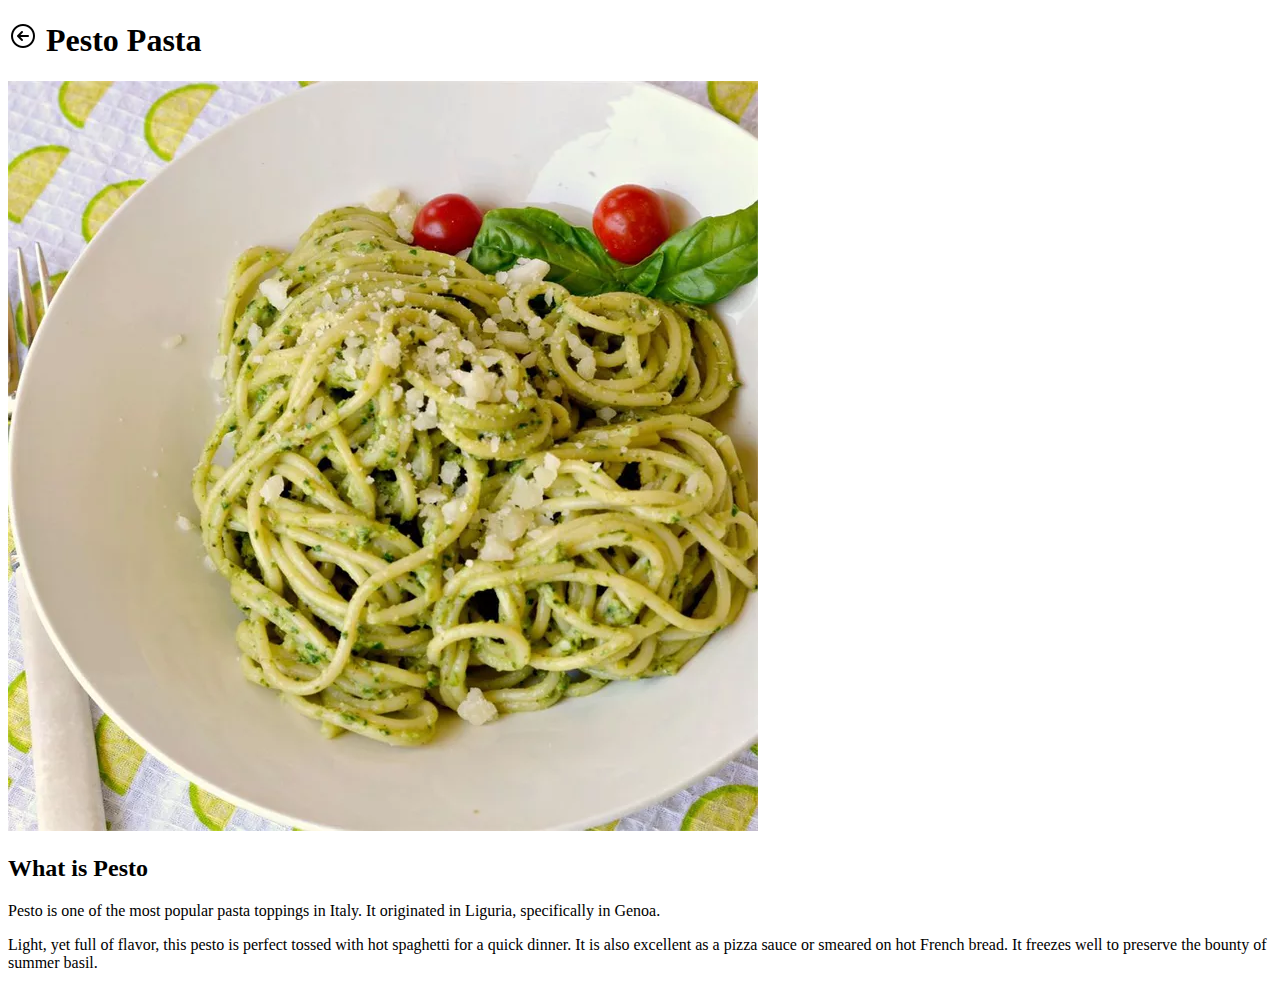
==== recipes/pesto-pasta.html @ 582005e0 "update index.html and add pesto-pasta.html" ====
<!DOCTYPE html>
<html lang="en">
    <head>
        <meta charset="UTF-8">
        <title>Follow the Recipe - Pesto Pasta</title>
    </head>
    <body>
        <h1><a href="../index.html"><img src="../images/back-arrow.png" alt="Back arrow"></a> Pesto Pasta</h1>
        <img src="../images/pesto-pasta.webp" alt="Pesto sauce with pasta in a bowl">
        <h2>What is Pesto</h2>
        <p>Pesto is one of the most popular pasta toppings in Italy. It originated in Liguria, specifically in Genoa.</p>
        <p>Light, yet full of flavor, this pesto is perfect tossed with hot spaghetti for a quick dinner. It is also excellent as a pizza sauce or smeared on hot French bread. It freezes well to preserve the bounty of summer basil.</p>
    </body>
</html>
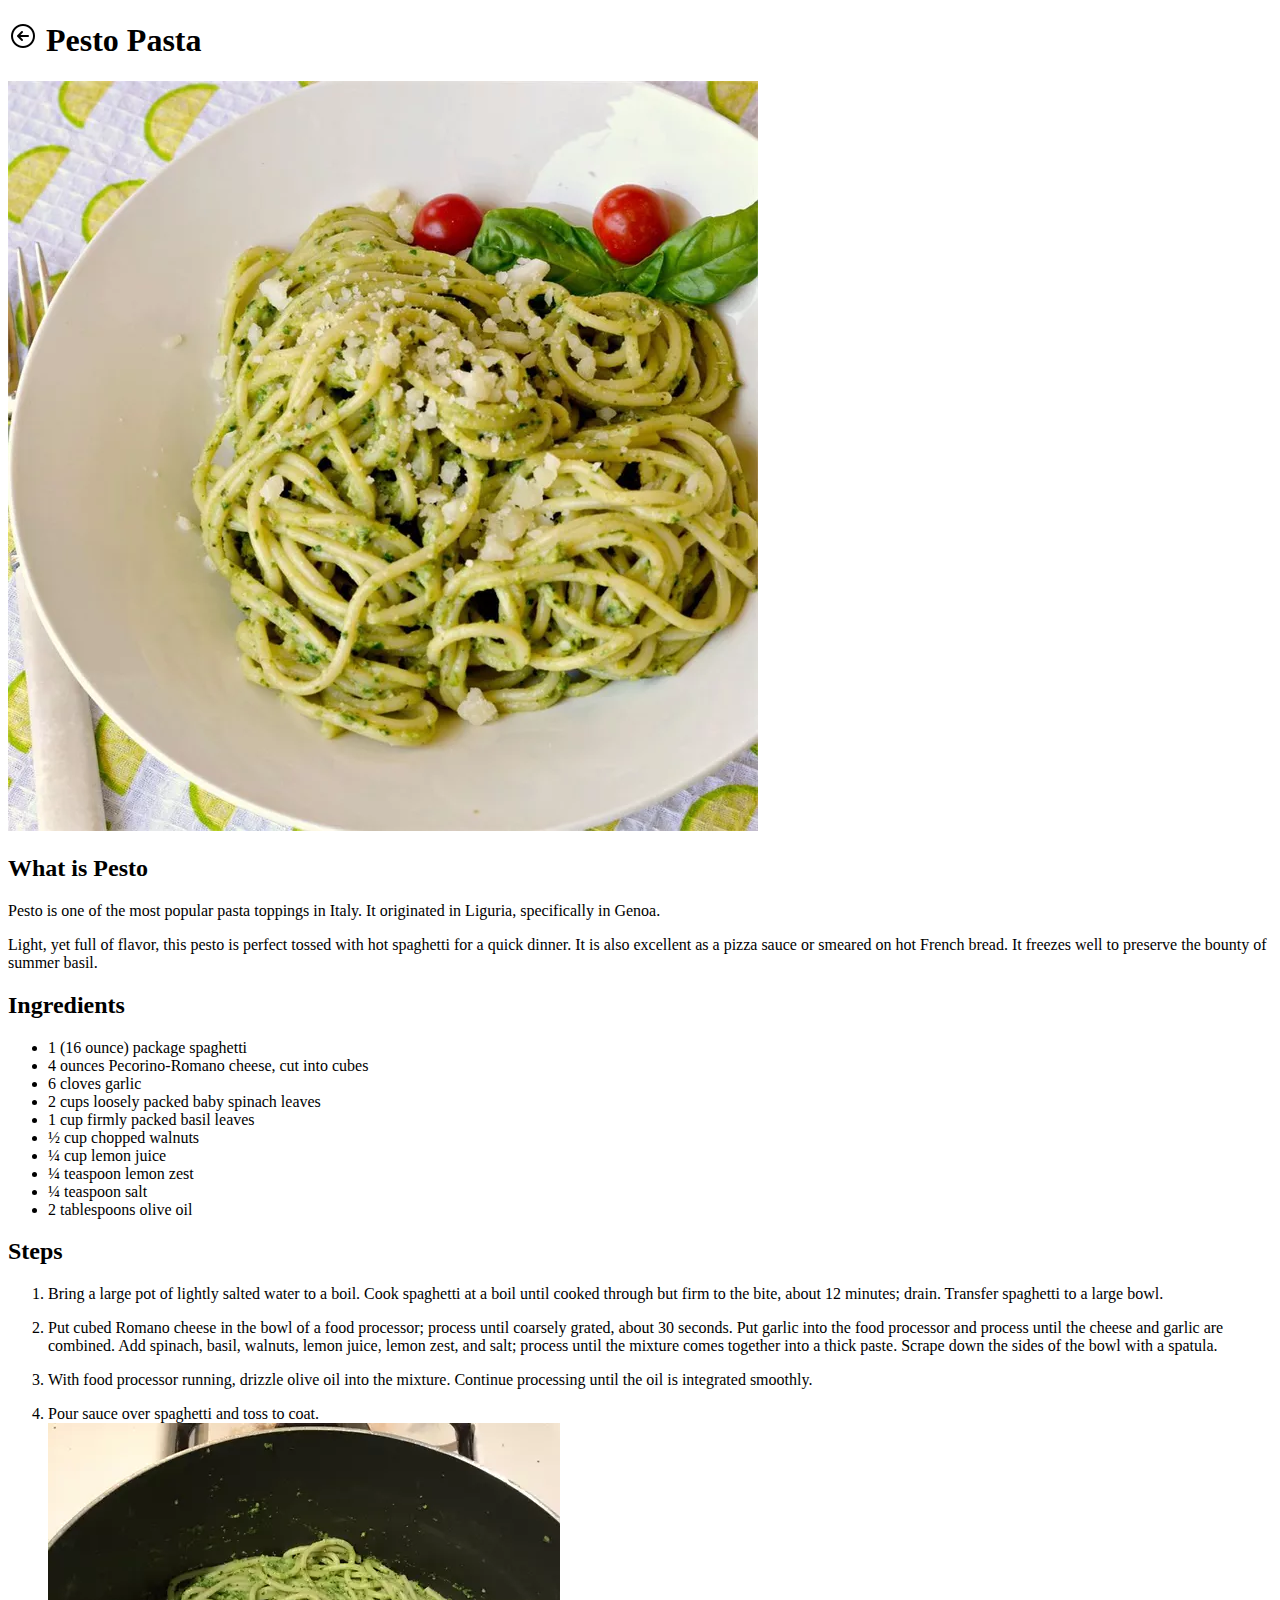
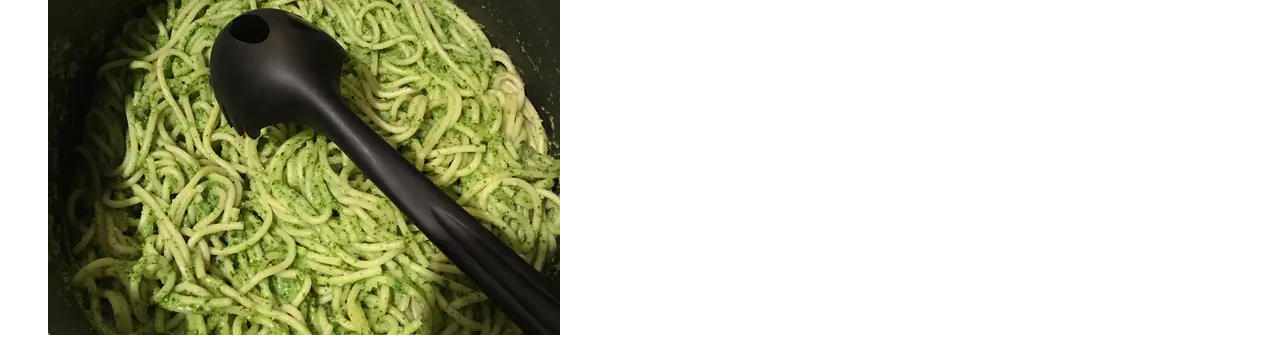
==== commit 128be75c: "update pesto-pasta.html with ingredients and steps" ====
--- a/recipes/pesto-pasta.html
+++ b/recipes/pesto-pasta.html
@@ -10,5 +10,27 @@
         <h2>What is Pesto</h2>
         <p>Pesto is one of the most popular pasta toppings in Italy. It originated in Liguria, specifically in Genoa.</p>
         <p>Light, yet full of flavor, this pesto is perfect tossed with hot spaghetti for a quick dinner. It is also excellent as a pizza sauce or smeared on hot French bread. It freezes well to preserve the bounty of summer basil.</p>
+        <h2>Ingredients</h2>
+        <ul>
+            <li>1 (16 ounce) package spaghetti</li>
+            <li>4 ounces Pecorino-Romano cheese, cut into cubes</li>
+            <li>6 cloves garlic</li>
+            <li>2 cups loosely packed baby spinach leaves</li>
+            <li>1 cup firmly packed basil leaves</li>
+            <li>½ cup chopped walnuts</li>
+            <li>¼ cup lemon juice</li>
+            <li>¼ teaspoon lemon zest</li>
+            <li>¼ teaspoon salt</li>
+            <li>2 tablespoons olive oil</li>
+        </ul>
+
+        <h2>Steps</h2>
+        <ol>
+            <p><li>Bring a large pot of lightly salted water to a boil. Cook spaghetti at a boil until cooked through but firm to the bite, about 12 minutes; drain. Transfer spaghetti to a large bowl.</li></p>
+            <p><li>Put cubed Romano cheese in the bowl of a food processor; process until coarsely grated, about 30 seconds. Put garlic into the food processor and process until the cheese and garlic are combined. Add spinach, basil, walnuts, lemon juice, lemon zest, and salt; process until the mixture comes together into a thick paste. Scrape down the sides of the bowl with a spatula.</li></p>
+            <p><li>With food processor running, drizzle olive oil into the mixture. Continue processing until the oil is integrated smoothly.</li></p>
+            <li>Pour sauce over spaghetti and toss to coat.</li>
+            <img src="../images/pesto-pasta2.webp" alt="Pesto pasta in a bowl, ready to eat">
+        </ol>
     </body>
 </html>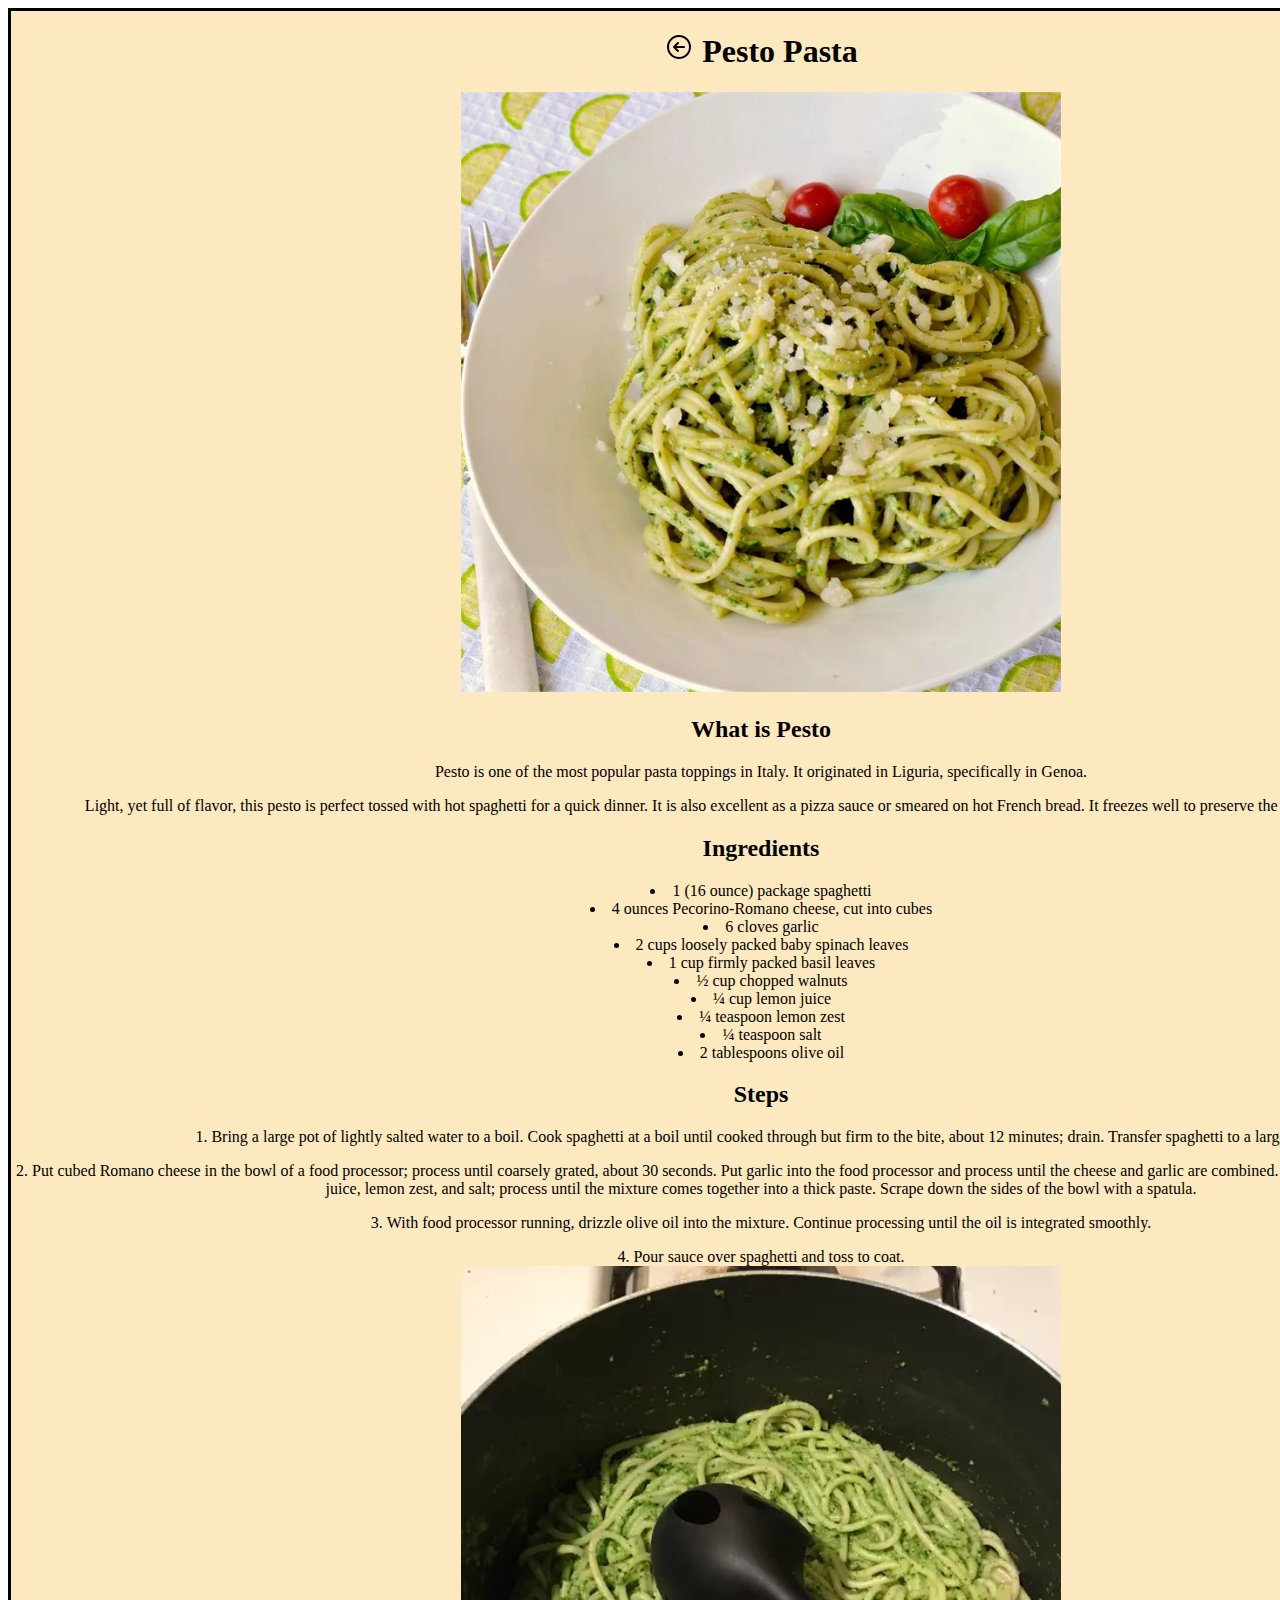
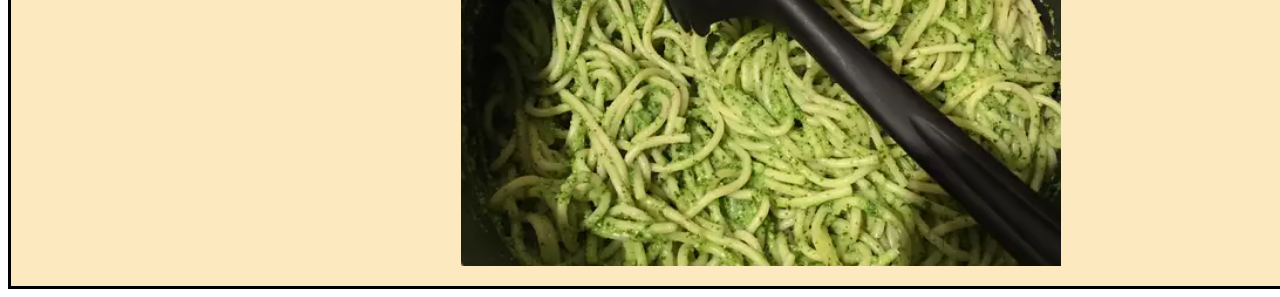
==== commit b58bd272: "style pesto-pasta.html" ====
--- a/recipes/pesto-pasta.html
+++ b/recipes/pesto-pasta.html
@@ -3,34 +3,37 @@
     <head>
         <meta charset="UTF-8">
         <title>Follow the Recipe - Pesto Pasta</title>
+        <link rel="stylesheet" href="../style.css">
     </head>
     <body>
-        <h1><a href="../index.html"><img src="../images/back-arrow.png" alt="Back arrow"></a> Pesto Pasta</h1>
-        <img src="../images/pesto-pasta.webp" alt="Pesto sauce with pasta in a bowl">
-        <h2>What is Pesto</h2>
-        <p>Pesto is one of the most popular pasta toppings in Italy. It originated in Liguria, specifically in Genoa.</p>
-        <p>Light, yet full of flavor, this pesto is perfect tossed with hot spaghetti for a quick dinner. It is also excellent as a pizza sauce or smeared on hot French bread. It freezes well to preserve the bounty of summer basil.</p>
-        <h2>Ingredients</h2>
-        <ul>
-            <li>1 (16 ounce) package spaghetti</li>
-            <li>4 ounces Pecorino-Romano cheese, cut into cubes</li>
-            <li>6 cloves garlic</li>
-            <li>2 cups loosely packed baby spinach leaves</li>
-            <li>1 cup firmly packed basil leaves</li>
-            <li>½ cup chopped walnuts</li>
-            <li>¼ cup lemon juice</li>
-            <li>¼ teaspoon lemon zest</li>
-            <li>¼ teaspoon salt</li>
-            <li>2 tablespoons olive oil</li>
-        </ul>
+        <div class="recipe page">
+            <h1><a href="../index.html"><img src="../images/back-arrow.png" alt="Back arrow"></a> Pesto Pasta</h1>
+            <img class="recipe pic" src="../images/pesto-pasta.webp" alt="Pesto sauce with pasta in a bowl">
+            <h2>What is Pesto</h2>
+            <p>Pesto is one of the most popular pasta toppings in Italy. It originated in Liguria, specifically in Genoa.</p>
+            <p>Light, yet full of flavor, this pesto is perfect tossed with hot spaghetti for a quick dinner. It is also excellent as a pizza sauce or smeared on hot French bread. It freezes well to preserve the bounty of summer basil.</p>
+            <h2>Ingredients</h2>
+            <ul>
+                <li>1 (16 ounce) package spaghetti</li>
+                <li>4 ounces Pecorino-Romano cheese, cut into cubes</li>
+                <li>6 cloves garlic</li>
+                <li>2 cups loosely packed baby spinach leaves</li>
+                <li>1 cup firmly packed basil leaves</li>
+                <li>½ cup chopped walnuts</li>
+                <li>¼ cup lemon juice</li>
+                <li>¼ teaspoon lemon zest</li>
+                <li>¼ teaspoon salt</li>
+                <li>2 tablespoons olive oil</li>
+            </ul>
 
-        <h2>Steps</h2>
-        <ol>
-            <p><li>Bring a large pot of lightly salted water to a boil. Cook spaghetti at a boil until cooked through but firm to the bite, about 12 minutes; drain. Transfer spaghetti to a large bowl.</li></p>
-            <p><li>Put cubed Romano cheese in the bowl of a food processor; process until coarsely grated, about 30 seconds. Put garlic into the food processor and process until the cheese and garlic are combined. Add spinach, basil, walnuts, lemon juice, lemon zest, and salt; process until the mixture comes together into a thick paste. Scrape down the sides of the bowl with a spatula.</li></p>
-            <p><li>With food processor running, drizzle olive oil into the mixture. Continue processing until the oil is integrated smoothly.</li></p>
-            <li>Pour sauce over spaghetti and toss to coat.</li>
-            <img src="../images/pesto-pasta2.webp" alt="Pesto pasta in a bowl, ready to eat">
-        </ol>
+            <h2>Steps</h2>
+            <ol>
+                <p><li>Bring a large pot of lightly salted water to a boil. Cook spaghetti at a boil until cooked through but firm to the bite, about 12 minutes; drain. Transfer spaghetti to a large bowl.</li></p>
+                <p><li>Put cubed Romano cheese in the bowl of a food processor; process until coarsely grated, about 30 seconds. Put garlic into the food processor and process until the cheese and garlic are combined. Add spinach, basil, walnuts, lemon juice, lemon zest, and salt; process until the mixture comes together into a thick paste. Scrape down the sides of the bowl with a spatula.</li></p>
+                <p><li>With food processor running, drizzle olive oil into the mixture. Continue processing until the oil is integrated smoothly.</li></p>
+                <li>Pour sauce over spaghetti and toss to coat.</li>
+                <img class="recipe pic" src="../images/pesto-pasta2.webp" alt="Pesto pasta in a bowl, ready to eat">
+            </ol>
+        </div>
     </body>
 </html>--- a/style.css
+++ b/style.css
@@ -0,0 +1,42 @@
+.menu.title,
+.menu.body{
+    text-align: center;
+}
+
+.menu.body{
+    font-size: 20px;
+}
+
+.menu.pic {
+    height: auto;
+    width: 400px;
+}
+
+.recipe.page,
+.recipe.menu {
+    border-style: solid;
+    background-color: rgba(247, 169, 2, 0.253);
+    text-align: center;
+    width: 1500px;
+    height: auto;
+    margin: 0 auto;
+}
+
+.recipe.pic {
+    height: auto;
+    width: 600px;
+}
+
+ul  {
+  padding-left: 0;
+}
+ul li {
+   list-style-position: inside;
+}
+
+ol  {
+  padding-left: 0;
+}
+ol li {
+   list-style-position: inside;
+}